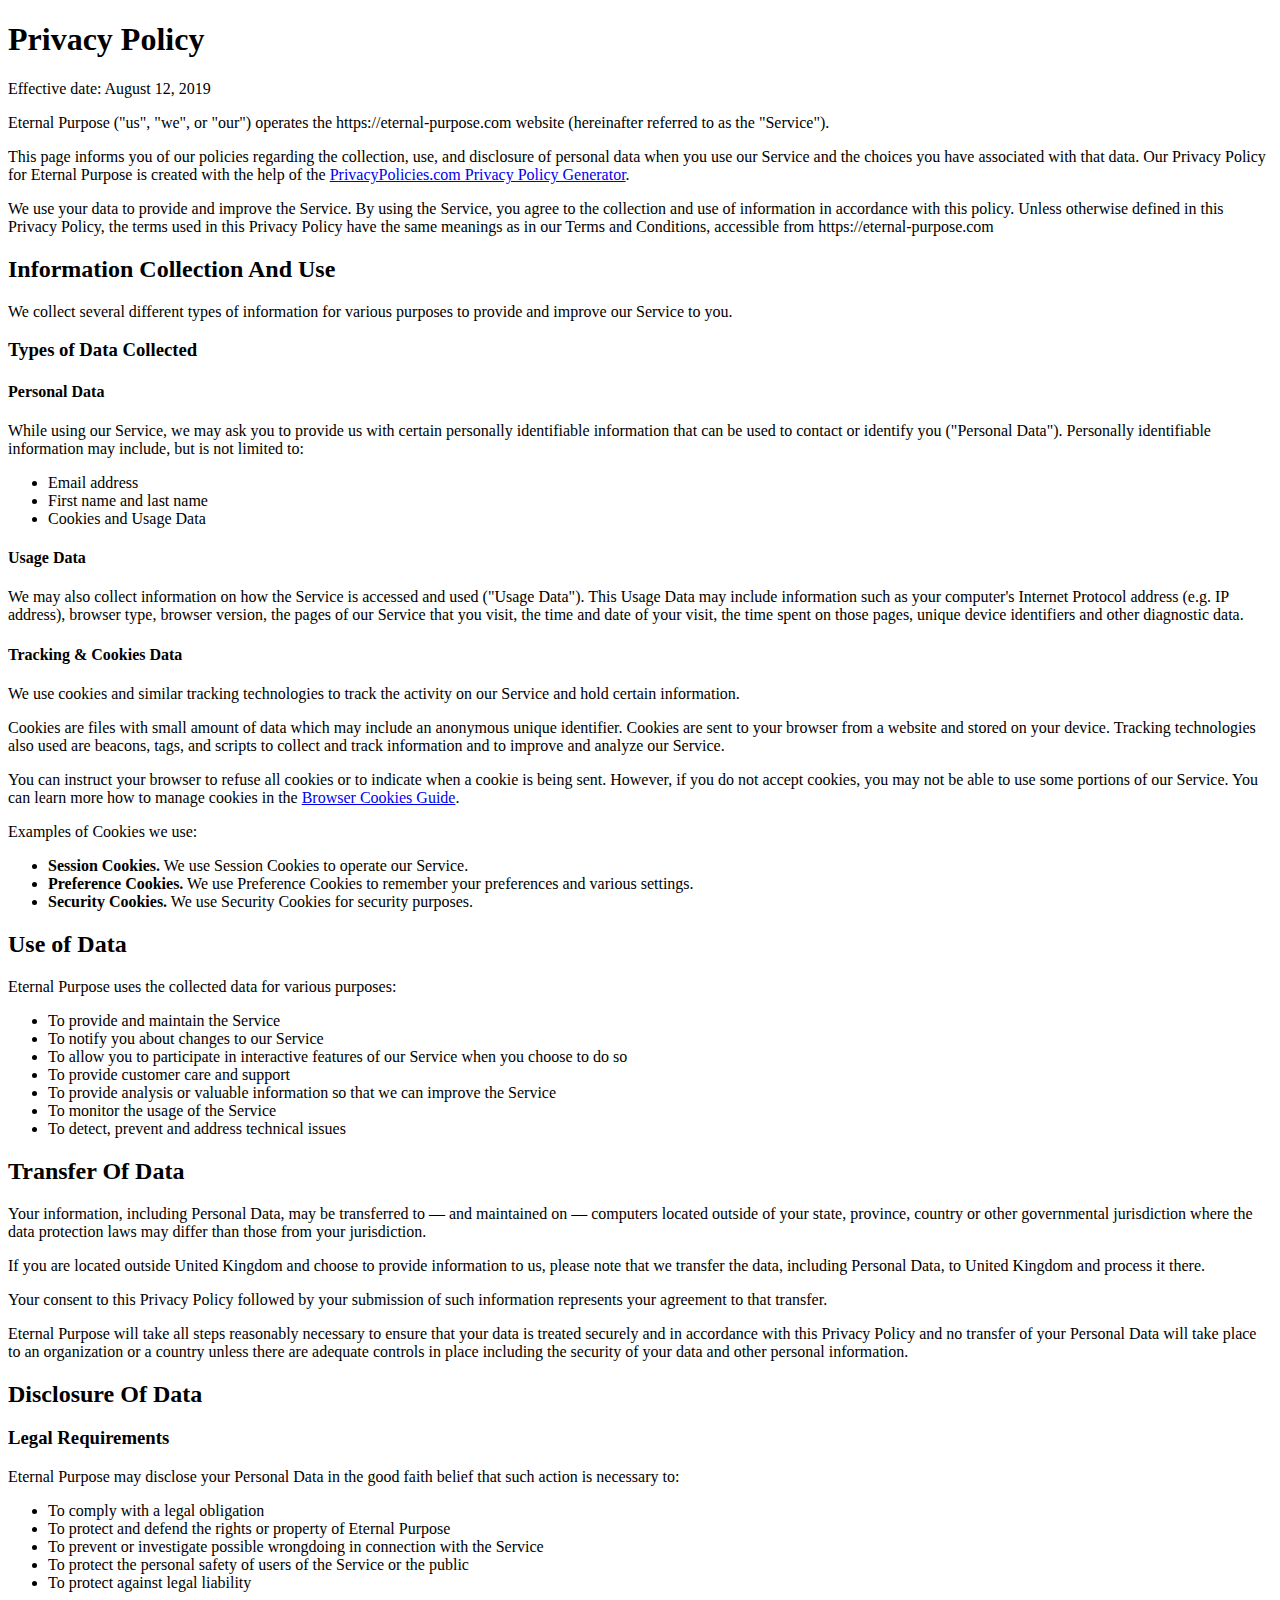
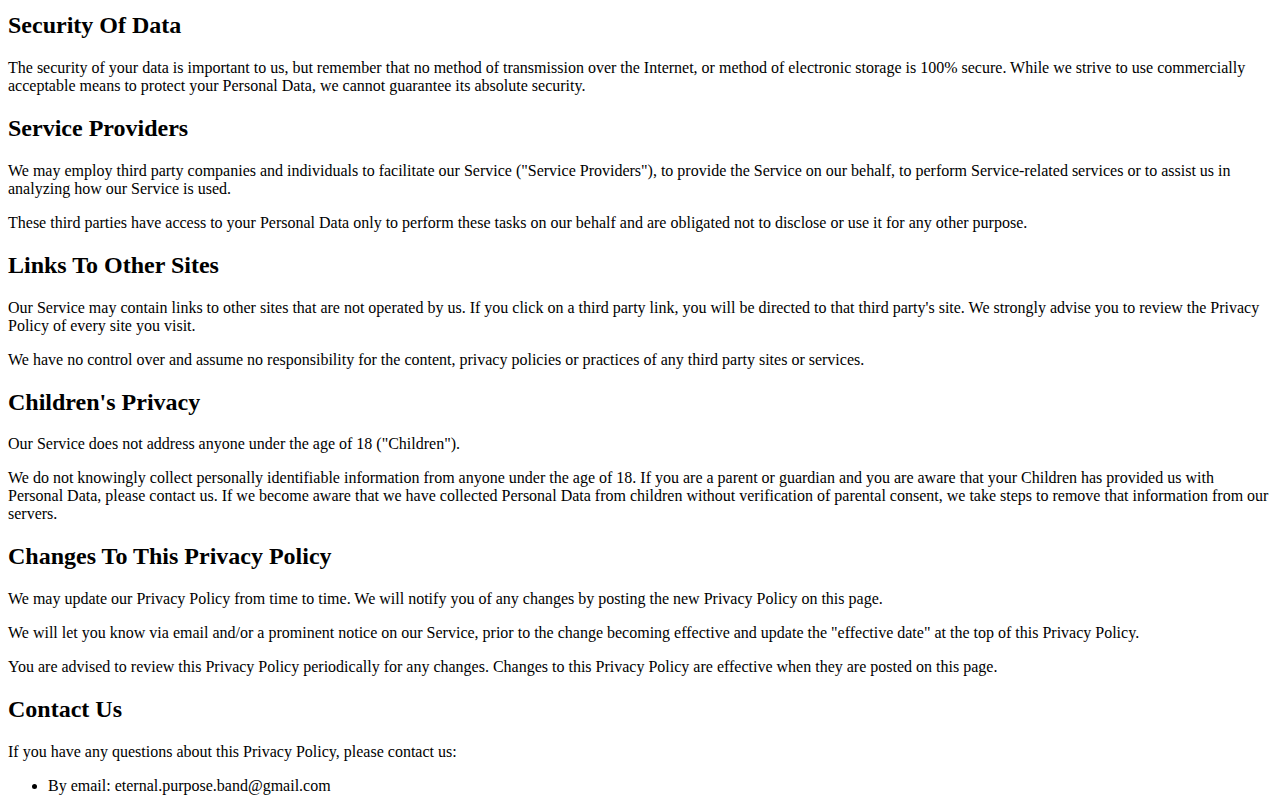
==== privacy.html @ 936c0f3b "More stuff" ====
<!DOCTYPE html>
<html lang="en">

<head>
    <meta charset="UTF-8" />
    <title>Eternal Purpose - Privacy Policy</title>
    <!-- <link rel="stylesheet" href="styles.css" type="text/css" /> -->
</head>

<body>

    <h1>Privacy Policy</h1>


    <p>Effective date: August 12, 2019</p>


    <p>Eternal Purpose ("us", "we", or "our") operates the https://eternal-purpose.com website (hereinafter referred to
        as the "Service").</p>

    <p>This page informs you of our policies regarding the collection, use, and disclosure of personal data when you use
        our Service and the choices you have associated with that data. Our Privacy Policy for Eternal Purpose is
        created with the help of the <a
            href="https://www.privacypolicies.com/free-privacy-policy-generator/">PrivacyPolicies.com Privacy Policy
            Generator</a>.</p>

    <p>We use your data to provide and improve the Service. By using the Service, you agree to the collection and use of
        information in accordance with this policy. Unless otherwise defined in this Privacy Policy, the terms used in
        this Privacy Policy have the same meanings as in our Terms and Conditions, accessible from
        https://eternal-purpose.com</p>


    <h2>Information Collection And Use</h2>

    <p>We collect several different types of information for various purposes to provide and improve our Service to you.
    </p>

    <h3>Types of Data Collected</h3>

    <h4>Personal Data</h4>

    <p>While using our Service, we may ask you to provide us with certain personally identifiable information that can
        be used to contact or identify you ("Personal Data"). Personally identifiable information may include, but is
        not limited to:</p>

    <ul>
        <li>Email address</li>
        <li>First name and last name</li>
        <li>Cookies and Usage Data</li>
    </ul>

    <h4>Usage Data</h4>

    <p>We may also collect information on how the Service is accessed and used ("Usage Data"). This Usage Data may
        include information such as your computer's Internet Protocol address (e.g. IP address), browser type, browser
        version, the pages of our Service that you visit, the time and date of your visit, the time spent on those
        pages, unique device identifiers and other diagnostic data.</p>

    <h4>Tracking & Cookies Data</h4>
    <p>We use cookies and similar tracking technologies to track the activity on our Service and hold certain
        information.</p>
    <p>Cookies are files with small amount of data which may include an anonymous unique identifier. Cookies are sent to
        your browser from a website and stored on your device. Tracking technologies also used are beacons, tags, and
        scripts to collect and track information and to improve and analyze our Service.</p>
    <p>You can instruct your browser to refuse all cookies or to indicate when a cookie is being sent. However, if you
        do not accept cookies, you may not be able to use some portions of our Service. You can learn more how to manage
        cookies in the <a href="https://privacypolicies.com/blog/how-to-delete-cookies/">Browser Cookies Guide</a>.</p>
    <p>Examples of Cookies we use:</p>
    <ul>
        <li><strong>Session Cookies.</strong> We use Session Cookies to operate our Service.</li>
        <li><strong>Preference Cookies.</strong> We use Preference Cookies to remember your preferences and various
            settings.</li>
        <li><strong>Security Cookies.</strong> We use Security Cookies for security purposes.</li>
    </ul>

    <h2>Use of Data</h2>

    <p>Eternal Purpose uses the collected data for various purposes:</p>
    <ul>
        <li>To provide and maintain the Service</li>
        <li>To notify you about changes to our Service</li>
        <li>To allow you to participate in interactive features of our Service when you choose to do so</li>
        <li>To provide customer care and support</li>
        <li>To provide analysis or valuable information so that we can improve the Service</li>
        <li>To monitor the usage of the Service</li>
        <li>To detect, prevent and address technical issues</li>
    </ul>

    <h2>Transfer Of Data</h2>
    <p>Your information, including Personal Data, may be transferred to — and maintained on — computers located outside
        of your state, province, country or other governmental jurisdiction where the data protection laws may differ
        than those from your jurisdiction.</p>
    <p>If you are located outside United Kingdom and choose to provide information to us, please note that we transfer
        the data, including Personal Data, to United Kingdom and process it there.</p>
    <p>Your consent to this Privacy Policy followed by your submission of such information represents your agreement to
        that transfer.</p>
    <p>Eternal Purpose will take all steps reasonably necessary to ensure that your data is treated securely and in
        accordance with this Privacy Policy and no transfer of your Personal Data will take place to an organization or
        a country unless there are adequate controls in place including the security of your data and other personal
        information.</p>

    <h2>Disclosure Of Data</h2>

    <h3>Legal Requirements</h3>
    <p>Eternal Purpose may disclose your Personal Data in the good faith belief that such action is necessary to:</p>
    <ul>
        <li>To comply with a legal obligation</li>
        <li>To protect and defend the rights or property of Eternal Purpose</li>
        <li>To prevent or investigate possible wrongdoing in connection with the Service</li>
        <li>To protect the personal safety of users of the Service or the public</li>
        <li>To protect against legal liability</li>
    </ul>

    <h2>Security Of Data</h2>
    <p>The security of your data is important to us, but remember that no method of transmission over the Internet, or
        method of electronic storage is 100% secure. While we strive to use commercially acceptable means to protect
        your Personal Data, we cannot guarantee its absolute security.</p>

    <h2>Service Providers</h2>
    <p>We may employ third party companies and individuals to facilitate our Service ("Service Providers"), to provide
        the Service on our behalf, to perform Service-related services or to assist us in analyzing how our Service is
        used.</p>
    <p>These third parties have access to your Personal Data only to perform these tasks on our behalf and are obligated
        not to disclose or use it for any other purpose.</p>



    <h2>Links To Other Sites</h2>
    <p>Our Service may contain links to other sites that are not operated by us. If you click on a third party link, you
        will be directed to that third party's site. We strongly advise you to review the Privacy Policy of every site
        you visit.</p>
    <p>We have no control over and assume no responsibility for the content, privacy policies or practices of any third
        party sites or services.</p>


    <h2>Children's Privacy</h2>
    <p>Our Service does not address anyone under the age of 18 ("Children").</p>
    <p>We do not knowingly collect personally identifiable information from anyone under the age of 18. If you are a
        parent or guardian and you are aware that your Children has provided us with Personal Data, please contact us.
        If we become aware that we have collected Personal Data from children without verification of parental consent,
        we take steps to remove that information from our servers.</p>


    <h2>Changes To This Privacy Policy</h2>
    <p>We may update our Privacy Policy from time to time. We will notify you of any changes by posting the new Privacy
        Policy on this page.</p>
    <p>We will let you know via email and/or a prominent notice on our Service, prior to the change becoming effective
        and update the "effective date" at the top of this Privacy Policy.</p>
    <p>You are advised to review this Privacy Policy periodically for any changes. Changes to this Privacy Policy are
        effective when they are posted on this page.</p>


    <h2>Contact Us</h2>
    <p>If you have any questions about this Privacy Policy, please contact us:</p>
    <ul>
        <li>By email: eternal.purpose.band@gmail.com</li>

    </ul>

</body>

</html>
---- styles.css ----
* { /* reset default browser styles */
    margin: 0;
    padding: 0;
    box-sizing: border-box; /* content is auto-sized, width/height incudes margins & padding */
}

/* chrome only */
/* html {
    scroll-behavior: smooth;
} */

body {
    font-family: "Helvetica", "Arial", sans-serif;
    color: #5e6063
}

h1, h2, h3, h4, h5, h6 {
    font-weight: normal;
}

a {
    text-decoration: none;
}

img { /* all images fit their containers, instead of bleeding over */
    max-width: 100%;
    max-height: 100%;
    object-fit: contain;
}

.page { /* the root container of all elements */
    display: flex;
    flex-direction: column; /* stack the child elements vertically */
    align-items: center; /* center child elements horizontally */
    
    width: 900px;
    margin: 0px auto; /* center horizontally in the browser window */
}

.menu-container {
    display: flex;
    justify-content: center;
    
    width: 100%;
    padding: 20px 0;

    border: 1px solid black;
    color: #fff;
    background-color: #5995DA;
}
  
.menu {
    display: flex;
    justify-content: space-between;
    
    width: 100%;
    margin: 0 20px;
}

.links {
    display: flex;
    justify-content: flex-end;
}

.singles {
    margin-left: 20px;
}

.hero {}

.band {
    display: flex;
    flex-direction: column;
    align-items: center;

    width: 100%;
}

.biographies {
    display: flex;
    justify-content: space-between;
}

.band-member {
    display: flex;
    flex-direction: column;
    align-items: center;
    margin: 0px 20px;
}

.bio-pic {
    width: 200px;
}

.bio-text {
}

.footer-container {
    display: flex;
    justify-content: center;
    
    width: 100%;
    padding: 20px 0;
}

.footer {
    display: flex;
    justify-content: flex-end;

    width: 100%;
}

.copyright {
    margin-left: 20px;
    font-style: italic;
}

/* .columnsWrapper {
    display: flex;
    flex-direction: row;
    flex-wrap: wrap;
    width: 100%;
}

.column, .sectionHeader {
    display: flex;
    flex-direction: column;
    flex-grow: 1;
    align-items: center;
}

.memberBios .columnsWrapper .column {
    flex-basis: 250px;
    min-width: 210px;
}

.column {
    padding: 0 30px;
}

.bandMemberBioPic {
    max-width: 150px;
}

.hero {
  display: flex;
  align-items: center;
  justify-content: center;
  width: 100%;
}

.video {

}

.blue-column {
    background-color: blue;
}
  
.green-column {
    background-color: green;
} */
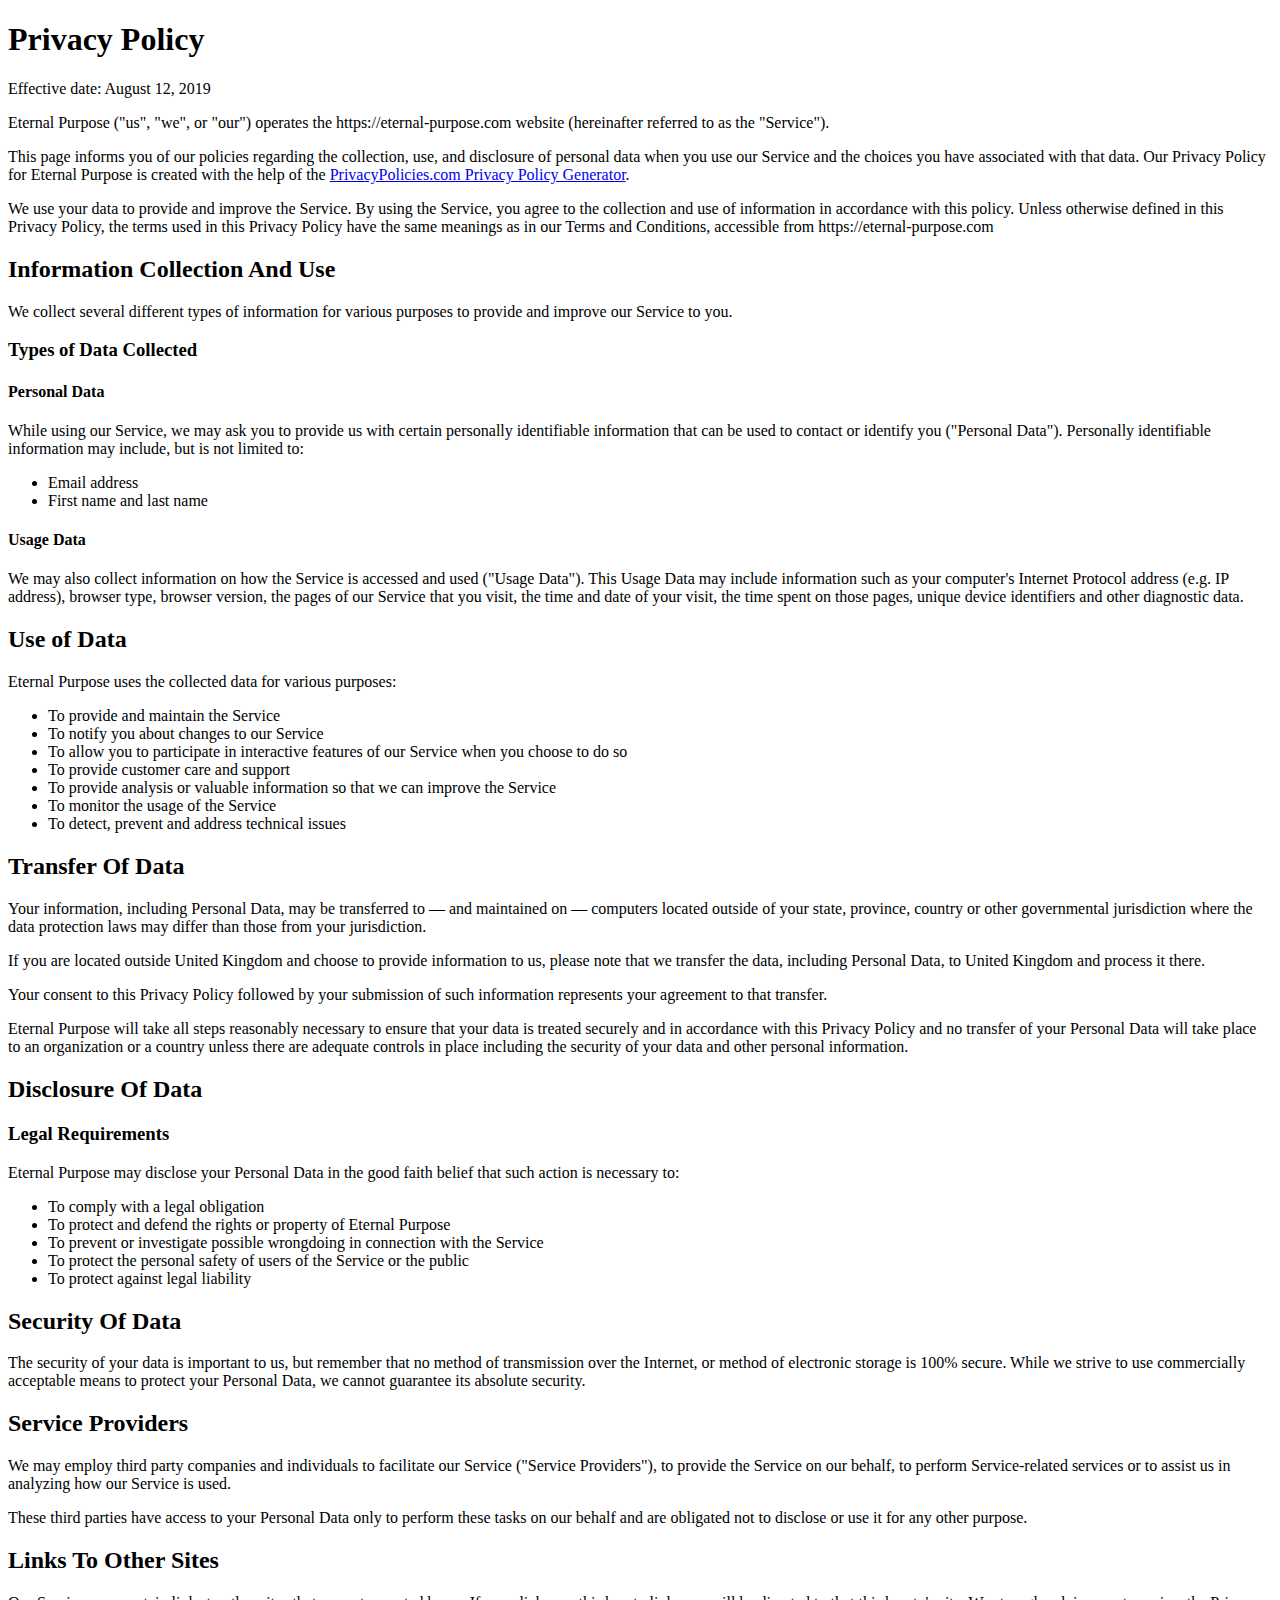
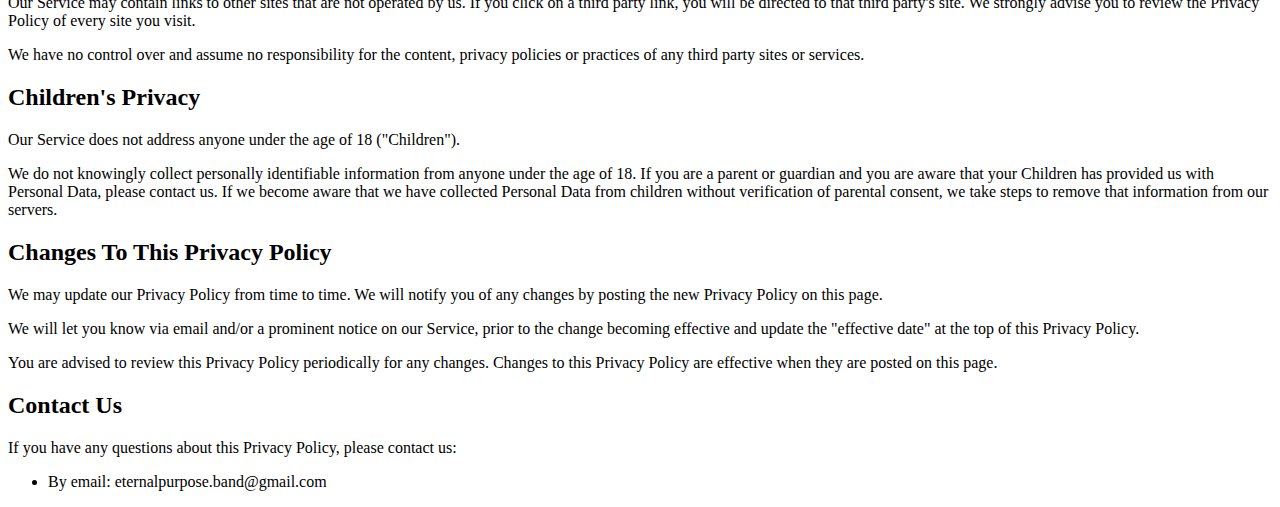
==== commit c7688411: "Privacy pol" ====
--- a/privacy.html
+++ b/privacy.html
@@ -46,7 +46,6 @@
     <ul>
         <li>Email address</li>
         <li>First name and last name</li>
-        <li>Cookies and Usage Data</li>
     </ul>
 
     <h4>Usage Data</h4>
@@ -55,23 +54,6 @@
         include information such as your computer's Internet Protocol address (e.g. IP address), browser type, browser
         version, the pages of our Service that you visit, the time and date of your visit, the time spent on those
         pages, unique device identifiers and other diagnostic data.</p>
-
-    <h4>Tracking & Cookies Data</h4>
-    <p>We use cookies and similar tracking technologies to track the activity on our Service and hold certain
-        information.</p>
-    <p>Cookies are files with small amount of data which may include an anonymous unique identifier. Cookies are sent to
-        your browser from a website and stored on your device. Tracking technologies also used are beacons, tags, and
-        scripts to collect and track information and to improve and analyze our Service.</p>
-    <p>You can instruct your browser to refuse all cookies or to indicate when a cookie is being sent. However, if you
-        do not accept cookies, you may not be able to use some portions of our Service. You can learn more how to manage
-        cookies in the <a href="https://privacypolicies.com/blog/how-to-delete-cookies/">Browser Cookies Guide</a>.</p>
-    <p>Examples of Cookies we use:</p>
-    <ul>
-        <li><strong>Session Cookies.</strong> We use Session Cookies to operate our Service.</li>
-        <li><strong>Preference Cookies.</strong> We use Preference Cookies to remember your preferences and various
-            settings.</li>
-        <li><strong>Security Cookies.</strong> We use Security Cookies for security purposes.</li>
-    </ul>
 
     <h2>Use of Data</h2>
 
@@ -153,7 +135,7 @@
     <h2>Contact Us</h2>
     <p>If you have any questions about this Privacy Policy, please contact us:</p>
     <ul>
-        <li>By email: eternal.purpose.band@gmail.com</li>
+        <li>By email: eternalpurpose.band@gmail.com</li>
 
     </ul>
 
--- a/styles.css
+++ b/styles.css
@@ -5,26 +5,29 @@
 }
 
 /* chrome only */
-/* html {
+html {
     scroll-behavior: smooth;
-} */
+}
 
 body {
-    font-family: "Helvetica", "Arial", sans-serif;
-    color: #5e6063
+    font-family: "Open Sans", "Helvetica", "Arial", sans-serif;
+    color: #5e6063;
+    line-height: 2em;
 }
 
 h1, h2, h3, h4, h5, h6 {
+    font-family: 'Montserrat', "Helvetica", "Arial", sans-serif;
     font-weight: normal;
 }
 
-a {
+a, a:link, a:visited, a:hover, a:active {
+    color: inherit;
     text-decoration: none;
 }
 
 img { /* all images fit their containers, instead of bleeding over */
-    max-width: 100%;
-    max-height: 100%;
+    width: 100%;
+    height: 100%;
     object-fit: contain;
 }
 
@@ -39,124 +42,227 @@
 
 .menu-container {
     display: flex;
+    justify-content: space-between;
+    align-items: center;
+    
+    width: 100%;
+    padding: 20px 20px;
+}
+
+.logo {
+    display: flex;
+    max-width: 200px;
+    height: auto;
+}
+
+.links {
+    display: flex;
+    justify-content: flex-end;
+}
+
+.link-item {
+    margin-left: 20px;
+}
+
+.hero-container {
+    display: flex;
+    flex-direction: column;
+    justify-content: flex-end;
+    align-items: center;
+
+    width: 100%;
+    height: 500px;
+
+    padding-bottom: 18px;
+
+    border-radius: 6px;
+    overflow: hidden;
+
+    background-image: url("images/Taxi-Driver-Hero.jpg");
+    background-size: cover;
+    background-position: center;
+    background-repeat: no-repeat;
+
+    color: white;
+}
+
+.hero-stack {
+    display: flex;
+    flex-direction: column;
+    align-items: center;
+    width: 100%;
+}
+
+.hero-text {
+    display: flex;
+    justify-content: center;
+    
+    width: 50%;
+    margin-bottom: 20px;
+}
+
+.hero-links {
+    display: flex;
+    justify-content: space-between;
+    align-items: center;
+    
+    width: 50%;
+    padding: 0 40px;
+    margin-bottom: 20px;
+}
+
+.section-title {
+    display: flex;
+    justify-content: center;
+
+    margin-top: 40px;
+    margin-bottom: 30px;
+}
+
+.band-container {
+    display: flex;
+    flex-direction: column;
+    align-items: center;
+
+    width: 100%;
+}
+
+.biographies {
+    display: flex;
+    flex-direction: column;
+    align-items: center;
+}
+
+.band-member {
+    display: flex;
+    justify-content: space-between;
+    align-items: center;
+
+    width: 100%;
+    margin-bottom: 20px;
+}
+
+.bio-pic {
+    display: flex;
+
+    min-width: 200px;
+    width: 200px;
+    max-width: 200px;
+    height: auto;
+    
+    border-radius: 6px;
+    overflow: hidden;
+}
+
+.bio-content {
+    display: flex;
+    flex-direction: column;
+    align-items: flex-start;
+
+    padding: 20px;
+}
+
+.bio-title {
+    padding-bottom: 20px;
+}
+
+/* .bio-text {
+    display: flex;
+    padding: 20px;
+} */
+
+.singles-container {
+    display: flex;
+    flex-direction: column;
+    align-items: center;
+
+    width: 100%;
+}
+
+.videos {
+    display: flex;
+    flex-direction: column;
+    align-items: center;
+
+    width: 100%;
+}
+
+.video-row {
+    display: flex;
+    justify-content: space-between;
+    
+
+    width: 100%;
+    margin: 20px;
+}
+
+.video-container {
+    display: flex;
+    justify-content: center;
+
+    flex: 1;
+    height: auto;
+}
+
+.video {
+    flex: 1;
+    position: relative;
+    overflow: hidden;
+    
+    padding-bottom:56.25%;
+
+    height: 0;
+}
+
+.video iframe {
+    position: absolute;
+    
+    top: 0;
+    left: 0;
+    width: 100%;
+    height: 100%;
+}
+
+.video-info {
+    display: flex;
+    flex-direction: column;
+    align-items: center;
+    justify-content: space-between;
+    flex: 1;
+}
+
+.video-text {
+    width: 100%;
+
+    padding-top: 10px;
+    padding-left: 20px;
+    padding-right: 20px;
+}
+
+.links-container {
+    display: flex;
+    justify-content: space-evenly;
+    align-items: center;
+
+    width: 100%;
+}
+
+.footer-container {
+    display: flex;
     justify-content: center;
     
     width: 100%;
     padding: 20px 0;
-
-    border: 1px solid black;
-    color: #fff;
-    background-color: #5995DA;
-}
-  
-.menu {
-    display: flex;
-    justify-content: space-between;
-    
-    width: 100%;
-    margin: 0 20px;
-}
-
-.links {
-    display: flex;
-    justify-content: flex-end;
-}
-
-.singles {
-    margin-left: 20px;
-}
-
-.hero {}
-
-.band {
-    display: flex;
-    flex-direction: column;
-    align-items: center;
-
-    width: 100%;
-}
-
-.biographies {
-    display: flex;
-    justify-content: space-between;
-}
-
-.band-member {
-    display: flex;
-    flex-direction: column;
-    align-items: center;
-    margin: 0px 20px;
-}
-
-.bio-pic {
-    width: 200px;
-}
-
-.bio-text {
-}
-
-.footer-container {
-    display: flex;
-    justify-content: center;
-    
-    width: 100%;
-    padding: 20px 0;
 }
 
 .footer {
     display: flex;
-    justify-content: flex-end;
-
-    width: 100%;
-}
-
-.copyright {
+    justify-content: space-between;
+
+    width: 100%;
+}
+
+.footer .copyright {
     margin-left: 20px;
     font-style: italic;
 }
-
-/* .columnsWrapper {
-    display: flex;
-    flex-direction: row;
-    flex-wrap: wrap;
-    width: 100%;
-}
-
-.column, .sectionHeader {
-    display: flex;
-    flex-direction: column;
-    flex-grow: 1;
-    align-items: center;
-}
-
-.memberBios .columnsWrapper .column {
-    flex-basis: 250px;
-    min-width: 210px;
-}
-
-.column {
-    padding: 0 30px;
-}
-
-.bandMemberBioPic {
-    max-width: 150px;
-}
-
-.hero {
-  display: flex;
-  align-items: center;
-  justify-content: center;
-  width: 100%;
-}
-
-.video {
-
-}
-
-.blue-column {
-    background-color: blue;
-}
-  
-.green-column {
-    background-color: green;
-} */
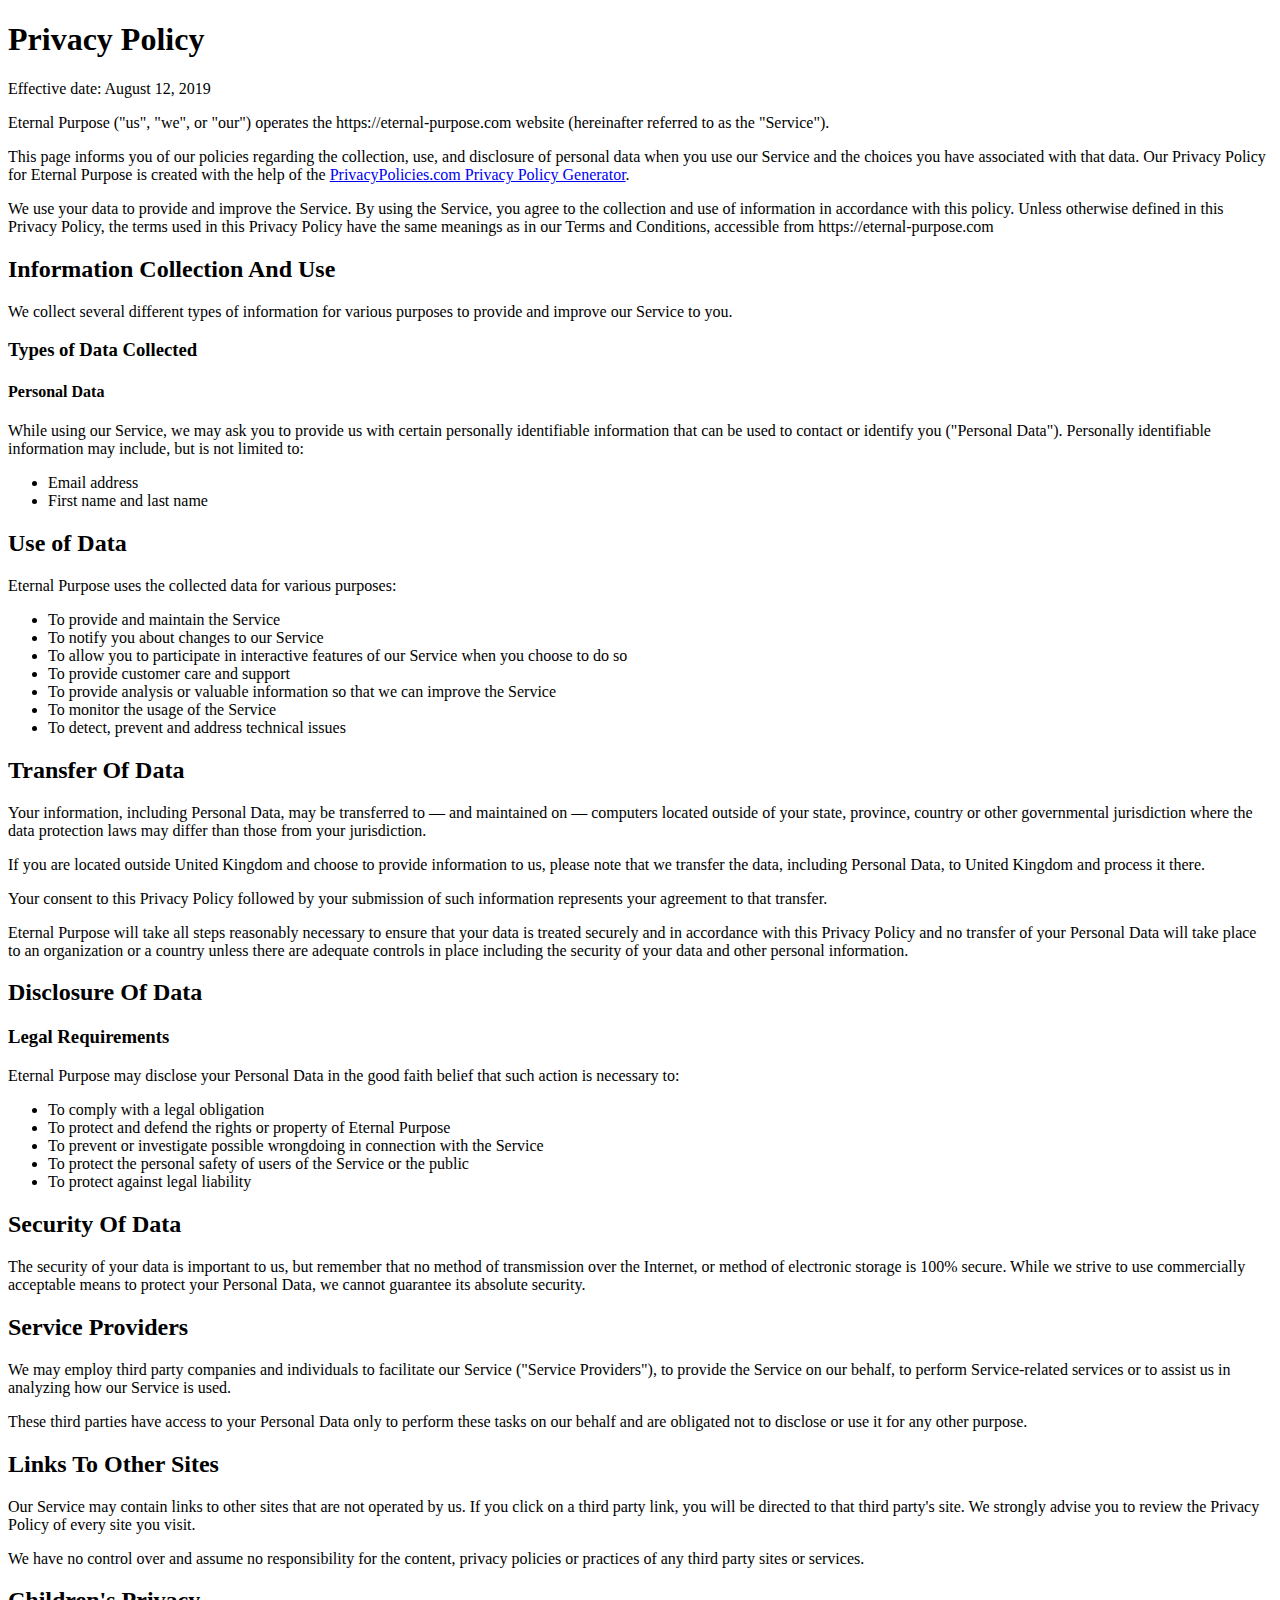
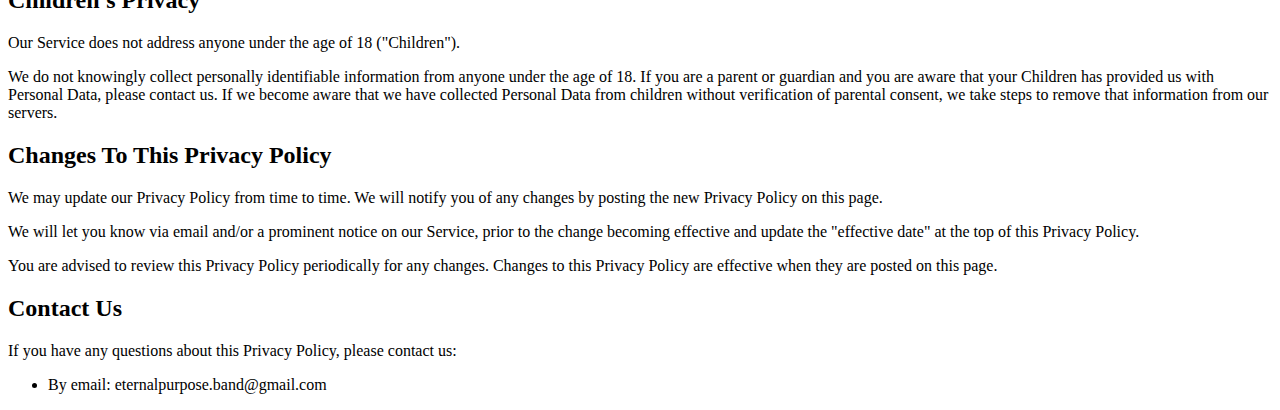
==== commit 724fe5b5: "Privacy policy" ====
--- a/privacy.html
+++ b/privacy.html
@@ -47,13 +47,6 @@
         <li>Email address</li>
         <li>First name and last name</li>
     </ul>
-
-    <h4>Usage Data</h4>
-
-    <p>We may also collect information on how the Service is accessed and used ("Usage Data"). This Usage Data may
-        include information such as your computer's Internet Protocol address (e.g. IP address), browser type, browser
-        version, the pages of our Service that you visit, the time and date of your visit, the time spent on those
-        pages, unique device identifiers and other diagnostic data.</p>
 
     <h2>Use of Data</h2>
 
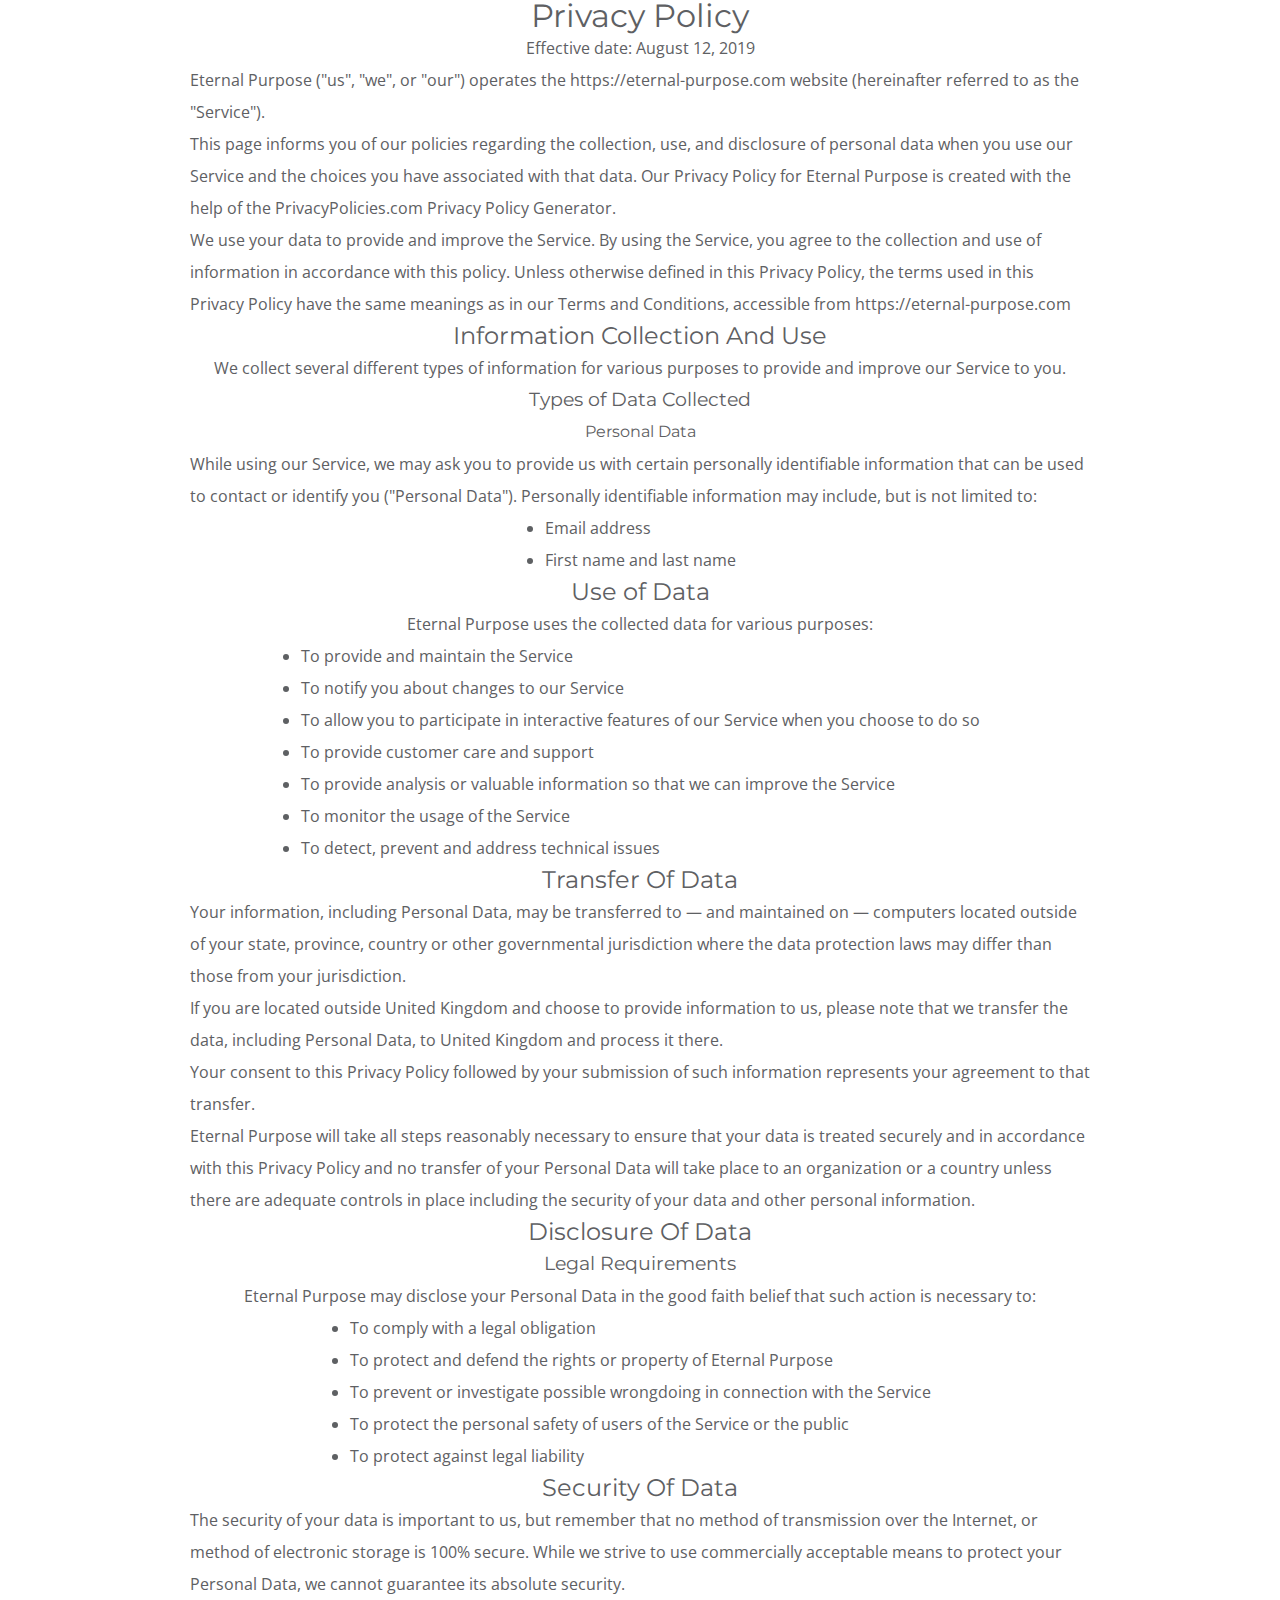
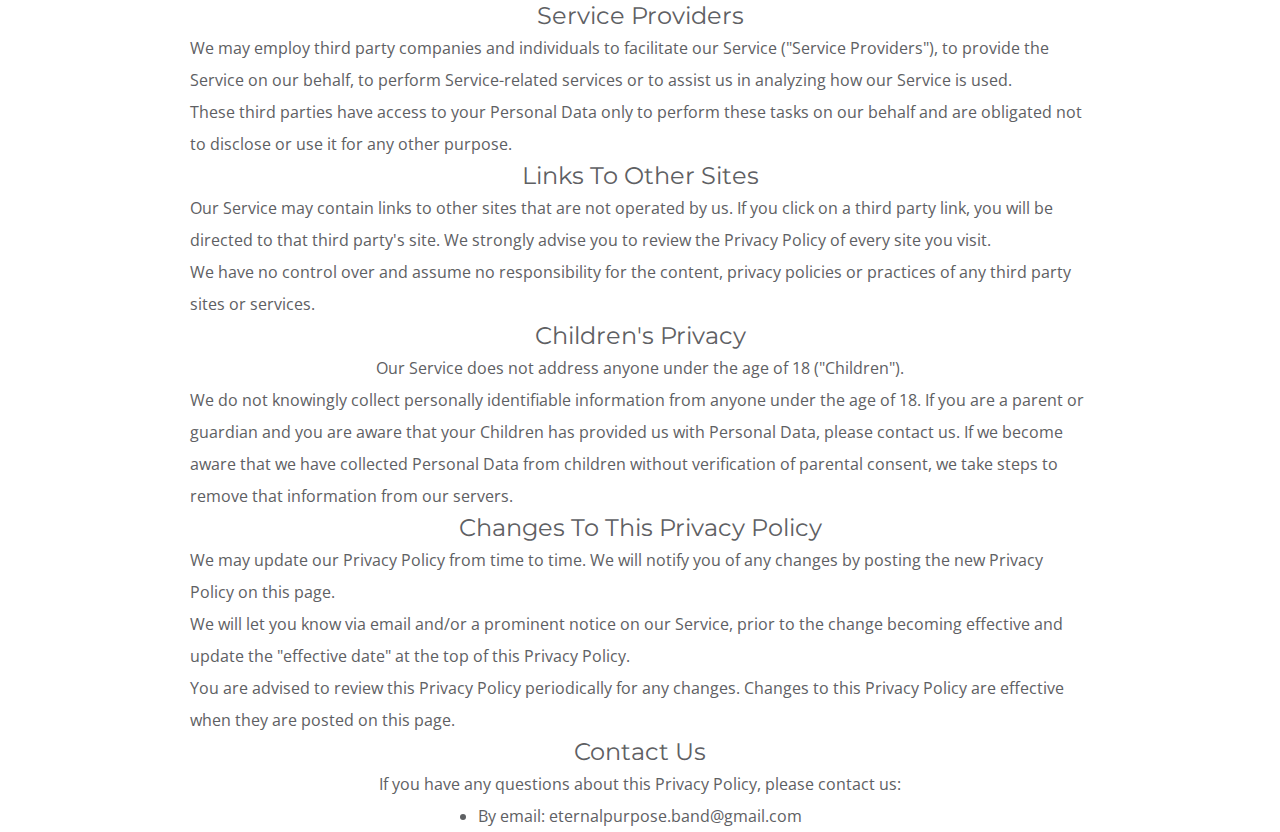
==== commit 094fd430: "Privacy policy" ====
--- a/privacy.html
+++ b/privacy.html
@@ -4,11 +4,13 @@
 <head>
     <meta charset="UTF-8" />
     <title>Eternal Purpose - Privacy Policy</title>
-    <!-- <link rel="stylesheet" href="styles.css" type="text/css" /> -->
+    <link rel="stylesheet" href="styles.css" type="text/css" />
+    <link href="https://fonts.googleapis.com/css?family=Montserrat|Nanum+Gothic|Open+Sans|Roboto&display=swap"
+    rel="stylesheet">
 </head>
 
 <body>
-
+    <div class="page">
     <h1>Privacy Policy</h1>
 
 
@@ -131,7 +133,7 @@
         <li>By email: eternalpurpose.band@gmail.com</li>
 
     </ul>
-
+</div>
 </body>
 
 </html>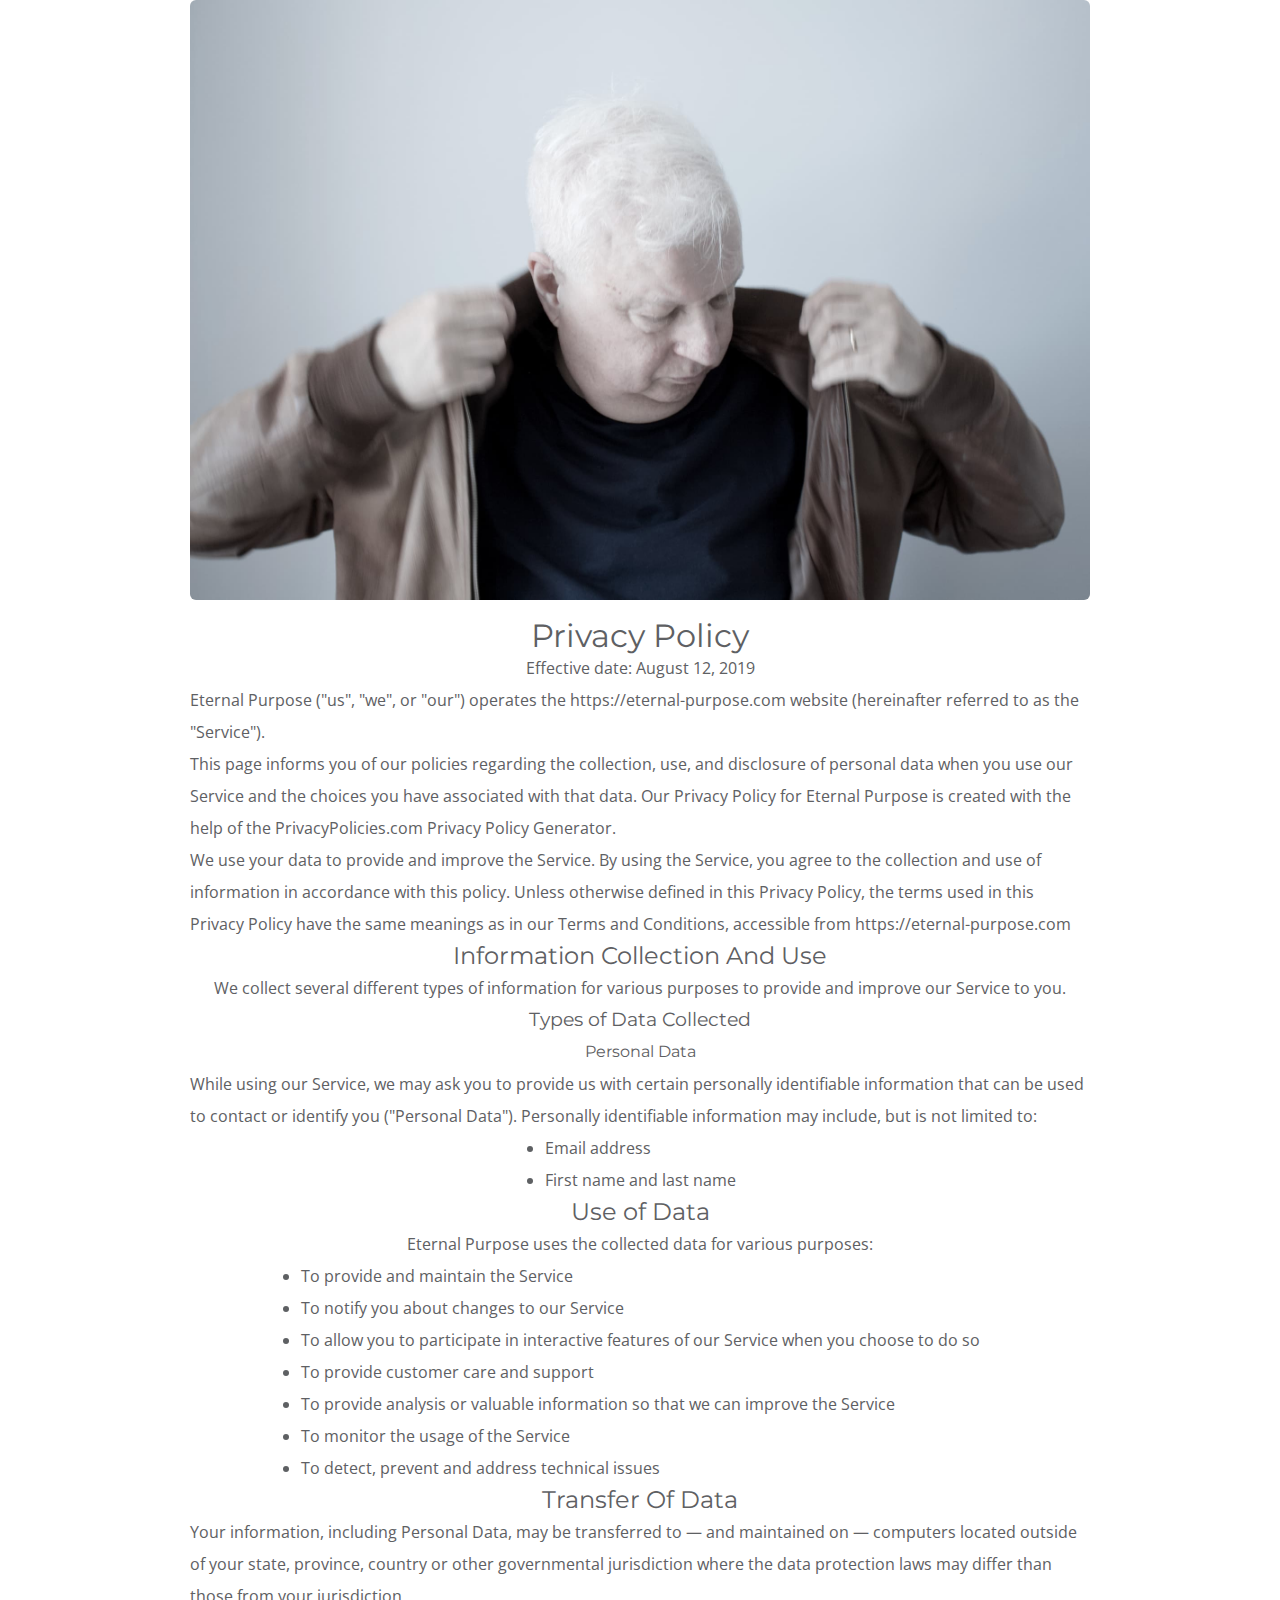
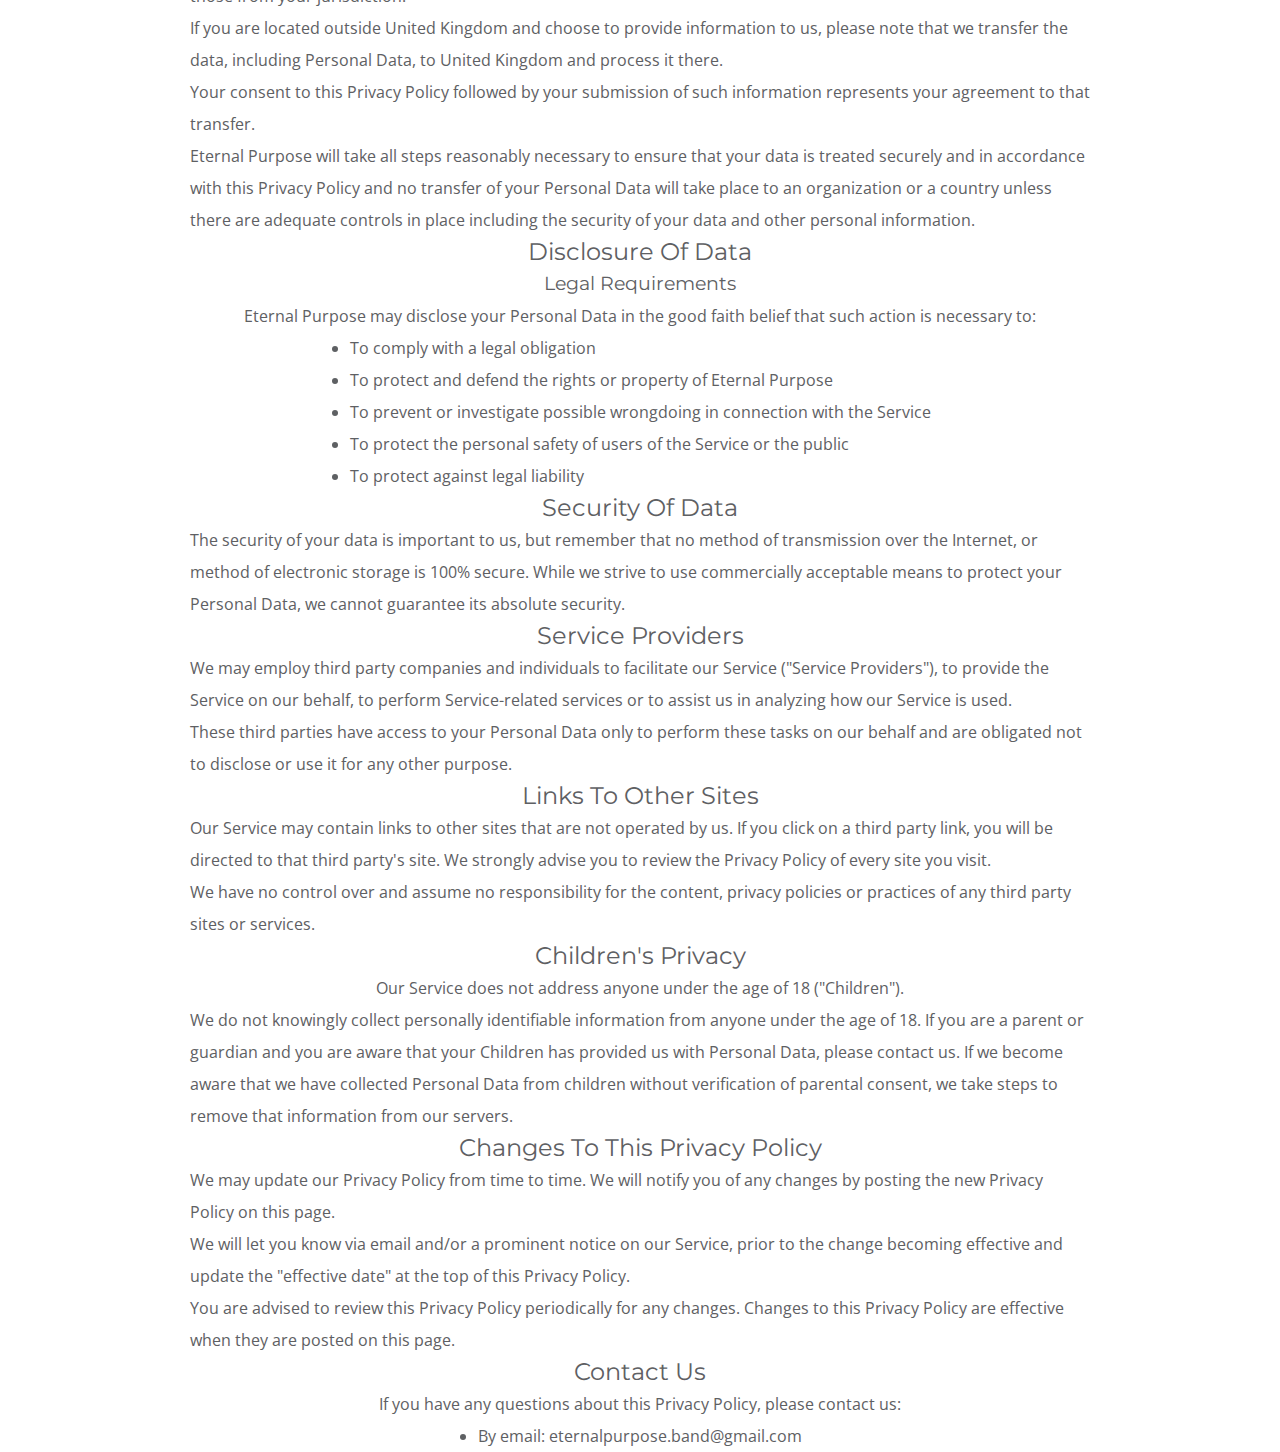
==== commit 799bd4ef: "Pimp privacy policy" ====
--- a/privacy.html
+++ b/privacy.html
@@ -11,6 +11,11 @@
 
 <body>
     <div class="page">
+
+    <div class="privacy-hero">
+        <img src="images/David-Jacket.jpg">
+    </div>
+
     <h1>Privacy Policy</h1>
 
 
--- a/styles.css
+++ b/styles.css
@@ -266,3 +266,10 @@
     margin-left: 20px;
     font-style: italic;
 }
+
+.privacy-hero {
+    display: flex;
+    border-radius: 6px;
+    overflow: hidden;
+    margin-bottom: 20px;
+}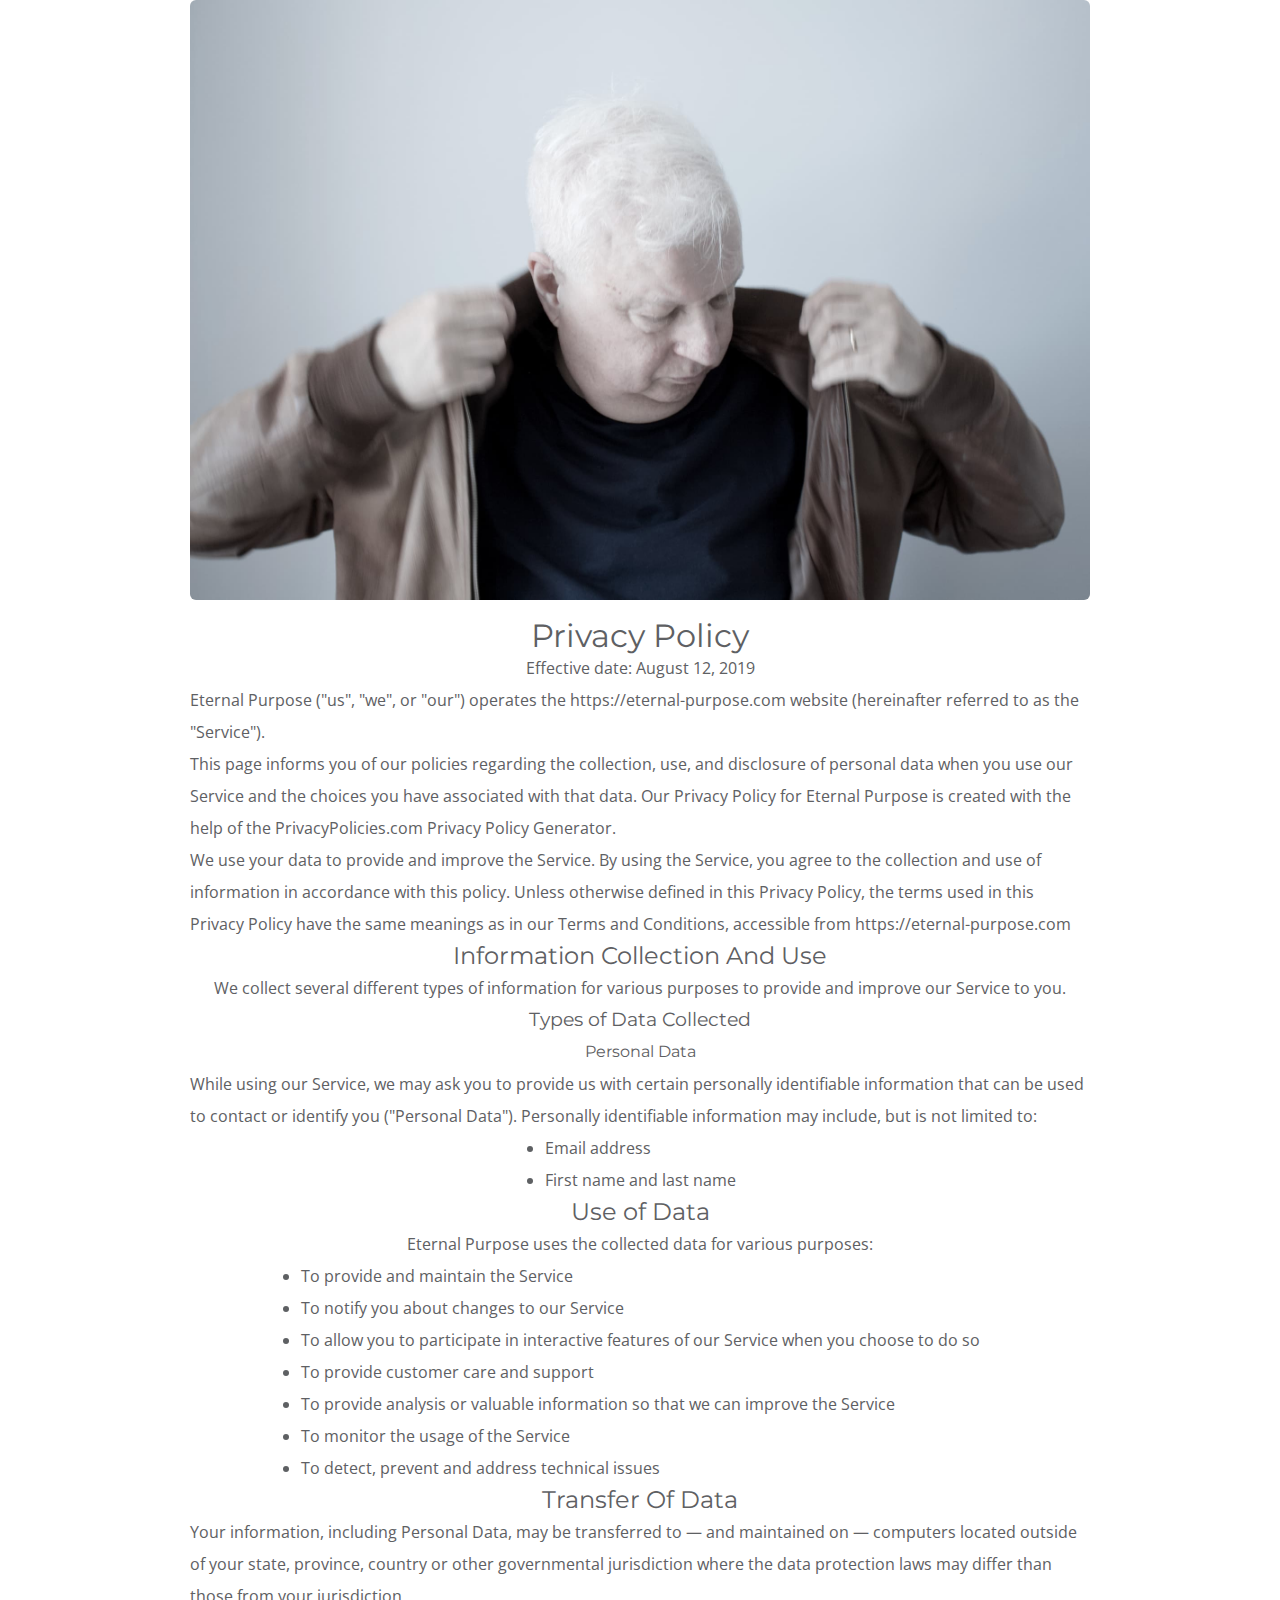
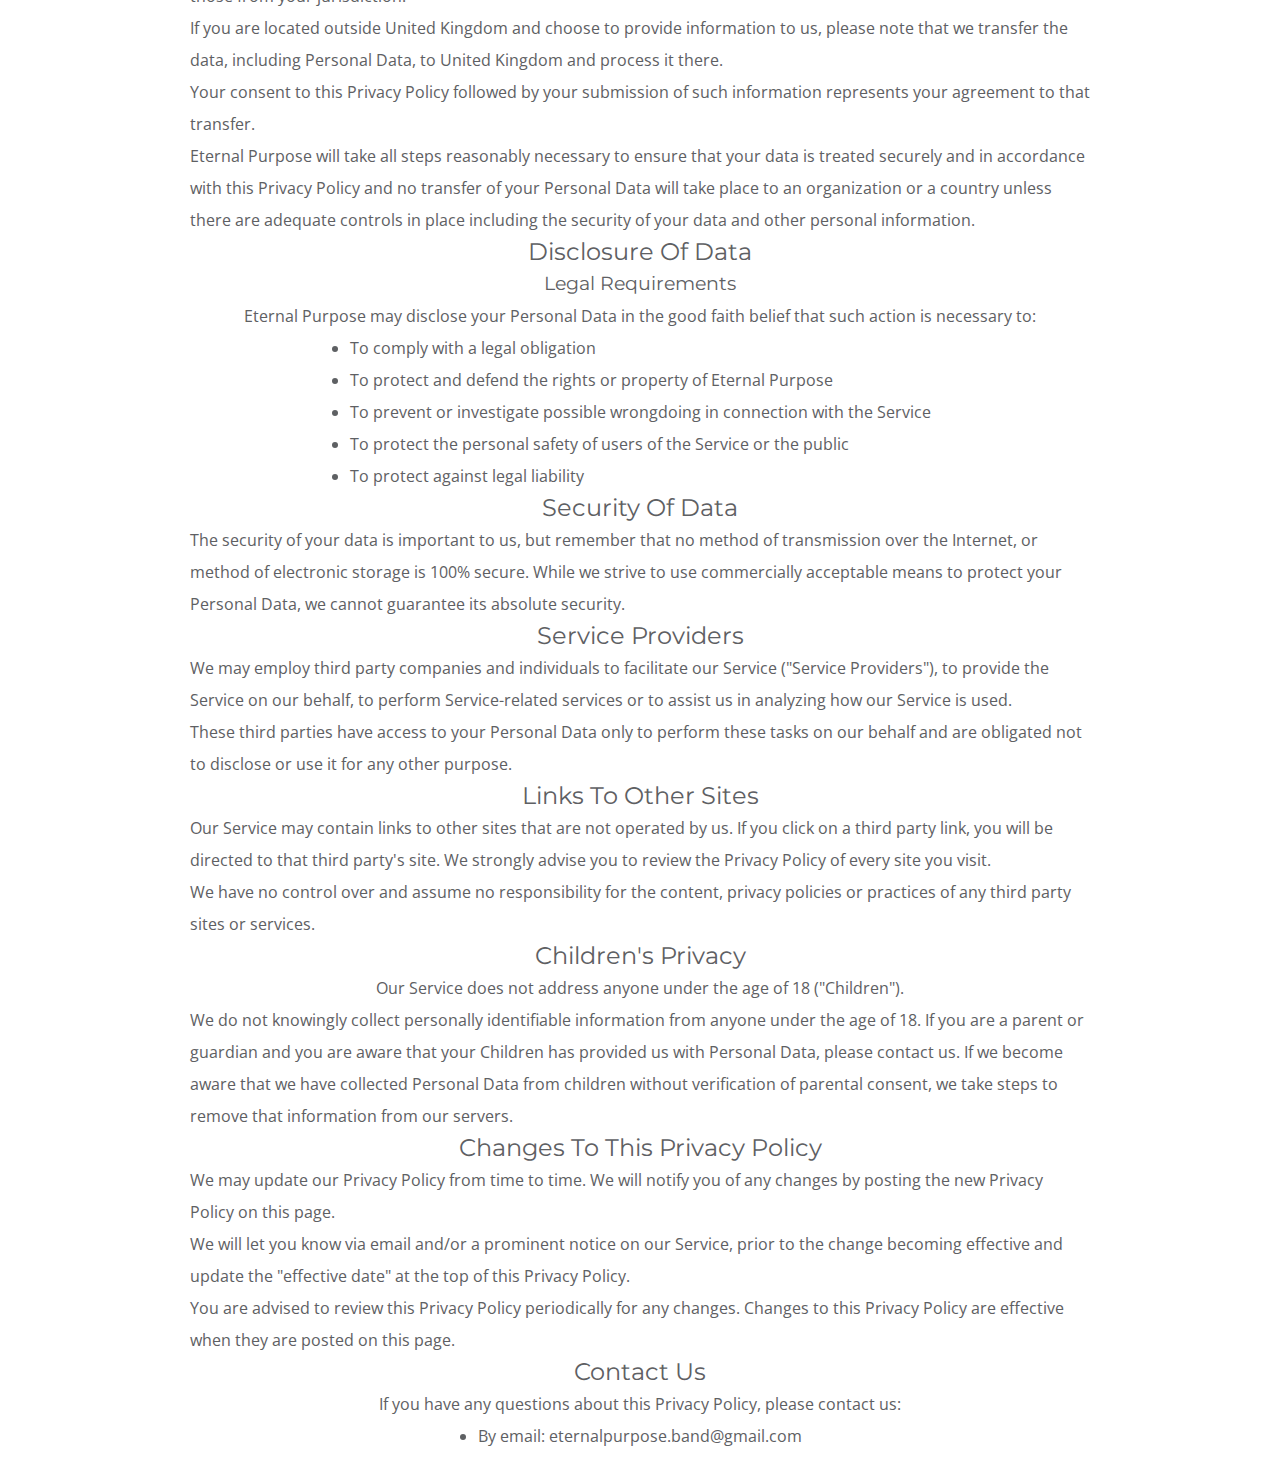
==== commit d56375c8: "Run prettier, add fit-image class to hero" ====
--- a/privacy.html
+++ b/privacy.html
@@ -1,144 +1,205 @@
 <!DOCTYPE html>
 <html lang="en">
-
-<head>
+  <head>
     <meta charset="UTF-8" />
     <title>Eternal Purpose - Privacy Policy</title>
     <link rel="stylesheet" href="styles.css" type="text/css" />
-    <link href="https://fonts.googleapis.com/css?family=Montserrat|Nanum+Gothic|Open+Sans|Roboto&display=swap"
-    rel="stylesheet">
-</head>
-
-<body>
+    <link
+      href="https://fonts.googleapis.com/css?family=Montserrat|Nanum+Gothic|Open+Sans|Roboto&display=swap"
+      rel="stylesheet"
+    />
+  </head>
+
+  <body>
     <div class="page">
-
-    <div class="privacy-hero">
-        <img src="images/David-Jacket.jpg">
-    </div>
-
-    <h1>Privacy Policy</h1>
-
-
-    <p>Effective date: August 12, 2019</p>
-
-
-    <p>Eternal Purpose ("us", "we", or "our") operates the https://eternal-purpose.com website (hereinafter referred to
-        as the "Service").</p>
-
-    <p>This page informs you of our policies regarding the collection, use, and disclosure of personal data when you use
-        our Service and the choices you have associated with that data. Our Privacy Policy for Eternal Purpose is
-        created with the help of the <a
-            href="https://www.privacypolicies.com/free-privacy-policy-generator/">PrivacyPolicies.com Privacy Policy
-            Generator</a>.</p>
-
-    <p>We use your data to provide and improve the Service. By using the Service, you agree to the collection and use of
-        information in accordance with this policy. Unless otherwise defined in this Privacy Policy, the terms used in
-        this Privacy Policy have the same meanings as in our Terms and Conditions, accessible from
-        https://eternal-purpose.com</p>
-
-
-    <h2>Information Collection And Use</h2>
-
-    <p>We collect several different types of information for various purposes to provide and improve our Service to you.
-    </p>
-
-    <h3>Types of Data Collected</h3>
-
-    <h4>Personal Data</h4>
-
-    <p>While using our Service, we may ask you to provide us with certain personally identifiable information that can
-        be used to contact or identify you ("Personal Data"). Personally identifiable information may include, but is
-        not limited to:</p>
-
-    <ul>
+      <div class="privacy-hero">
+        <img class="fit-image" src="images/David-Jacket.jpg" />
+      </div>
+
+      <h1>Privacy Policy</h1>
+
+      <p>Effective date: August 12, 2019</p>
+
+      <p>
+        Eternal Purpose ("us", "we", or "our") operates the
+        https://eternal-purpose.com website (hereinafter referred to as the
+        "Service").
+      </p>
+
+      <p>
+        This page informs you of our policies regarding the collection, use, and
+        disclosure of personal data when you use our Service and the choices you
+        have associated with that data. Our Privacy Policy for Eternal Purpose
+        is created with the help of the
+        <a href="https://www.privacypolicies.com/free-privacy-policy-generator/"
+          >PrivacyPolicies.com Privacy Policy Generator</a
+        >.
+      </p>
+
+      <p>
+        We use your data to provide and improve the Service. By using the
+        Service, you agree to the collection and use of information in
+        accordance with this policy. Unless otherwise defined in this Privacy
+        Policy, the terms used in this Privacy Policy have the same meanings as
+        in our Terms and Conditions, accessible from https://eternal-purpose.com
+      </p>
+
+      <h2>Information Collection And Use</h2>
+
+      <p>
+        We collect several different types of information for various purposes
+        to provide and improve our Service to you.
+      </p>
+
+      <h3>Types of Data Collected</h3>
+
+      <h4>Personal Data</h4>
+
+      <p>
+        While using our Service, we may ask you to provide us with certain
+        personally identifiable information that can be used to contact or
+        identify you ("Personal Data"). Personally identifiable information may
+        include, but is not limited to:
+      </p>
+
+      <ul>
         <li>Email address</li>
         <li>First name and last name</li>
-    </ul>
-
-    <h2>Use of Data</h2>
-
-    <p>Eternal Purpose uses the collected data for various purposes:</p>
-    <ul>
+      </ul>
+
+      <h2>Use of Data</h2>
+
+      <p>Eternal Purpose uses the collected data for various purposes:</p>
+      <ul>
         <li>To provide and maintain the Service</li>
         <li>To notify you about changes to our Service</li>
-        <li>To allow you to participate in interactive features of our Service when you choose to do so</li>
+        <li>
+          To allow you to participate in interactive features of our Service
+          when you choose to do so
+        </li>
         <li>To provide customer care and support</li>
-        <li>To provide analysis or valuable information so that we can improve the Service</li>
+        <li>
+          To provide analysis or valuable information so that we can improve the
+          Service
+        </li>
         <li>To monitor the usage of the Service</li>
         <li>To detect, prevent and address technical issues</li>
-    </ul>
-
-    <h2>Transfer Of Data</h2>
-    <p>Your information, including Personal Data, may be transferred to — and maintained on — computers located outside
-        of your state, province, country or other governmental jurisdiction where the data protection laws may differ
-        than those from your jurisdiction.</p>
-    <p>If you are located outside United Kingdom and choose to provide information to us, please note that we transfer
-        the data, including Personal Data, to United Kingdom and process it there.</p>
-    <p>Your consent to this Privacy Policy followed by your submission of such information represents your agreement to
-        that transfer.</p>
-    <p>Eternal Purpose will take all steps reasonably necessary to ensure that your data is treated securely and in
-        accordance with this Privacy Policy and no transfer of your Personal Data will take place to an organization or
-        a country unless there are adequate controls in place including the security of your data and other personal
-        information.</p>
-
-    <h2>Disclosure Of Data</h2>
-
-    <h3>Legal Requirements</h3>
-    <p>Eternal Purpose may disclose your Personal Data in the good faith belief that such action is necessary to:</p>
-    <ul>
+      </ul>
+
+      <h2>Transfer Of Data</h2>
+      <p>
+        Your information, including Personal Data, may be transferred to — and
+        maintained on — computers located outside of your state, province,
+        country or other governmental jurisdiction where the data protection
+        laws may differ than those from your jurisdiction.
+      </p>
+      <p>
+        If you are located outside United Kingdom and choose to provide
+        information to us, please note that we transfer the data, including
+        Personal Data, to United Kingdom and process it there.
+      </p>
+      <p>
+        Your consent to this Privacy Policy followed by your submission of such
+        information represents your agreement to that transfer.
+      </p>
+      <p>
+        Eternal Purpose will take all steps reasonably necessary to ensure that
+        your data is treated securely and in accordance with this Privacy Policy
+        and no transfer of your Personal Data will take place to an organization
+        or a country unless there are adequate controls in place including the
+        security of your data and other personal information.
+      </p>
+
+      <h2>Disclosure Of Data</h2>
+
+      <h3>Legal Requirements</h3>
+      <p>
+        Eternal Purpose may disclose your Personal Data in the good faith belief
+        that such action is necessary to:
+      </p>
+      <ul>
         <li>To comply with a legal obligation</li>
         <li>To protect and defend the rights or property of Eternal Purpose</li>
-        <li>To prevent or investigate possible wrongdoing in connection with the Service</li>
-        <li>To protect the personal safety of users of the Service or the public</li>
+        <li>
+          To prevent or investigate possible wrongdoing in connection with the
+          Service
+        </li>
+        <li>
+          To protect the personal safety of users of the Service or the public
+        </li>
         <li>To protect against legal liability</li>
-    </ul>
-
-    <h2>Security Of Data</h2>
-    <p>The security of your data is important to us, but remember that no method of transmission over the Internet, or
-        method of electronic storage is 100% secure. While we strive to use commercially acceptable means to protect
-        your Personal Data, we cannot guarantee its absolute security.</p>
-
-    <h2>Service Providers</h2>
-    <p>We may employ third party companies and individuals to facilitate our Service ("Service Providers"), to provide
-        the Service on our behalf, to perform Service-related services or to assist us in analyzing how our Service is
-        used.</p>
-    <p>These third parties have access to your Personal Data only to perform these tasks on our behalf and are obligated
-        not to disclose or use it for any other purpose.</p>
-
-
-
-    <h2>Links To Other Sites</h2>
-    <p>Our Service may contain links to other sites that are not operated by us. If you click on a third party link, you
-        will be directed to that third party's site. We strongly advise you to review the Privacy Policy of every site
-        you visit.</p>
-    <p>We have no control over and assume no responsibility for the content, privacy policies or practices of any third
-        party sites or services.</p>
-
-
-    <h2>Children's Privacy</h2>
-    <p>Our Service does not address anyone under the age of 18 ("Children").</p>
-    <p>We do not knowingly collect personally identifiable information from anyone under the age of 18. If you are a
-        parent or guardian and you are aware that your Children has provided us with Personal Data, please contact us.
-        If we become aware that we have collected Personal Data from children without verification of parental consent,
-        we take steps to remove that information from our servers.</p>
-
-
-    <h2>Changes To This Privacy Policy</h2>
-    <p>We may update our Privacy Policy from time to time. We will notify you of any changes by posting the new Privacy
-        Policy on this page.</p>
-    <p>We will let you know via email and/or a prominent notice on our Service, prior to the change becoming effective
-        and update the "effective date" at the top of this Privacy Policy.</p>
-    <p>You are advised to review this Privacy Policy periodically for any changes. Changes to this Privacy Policy are
-        effective when they are posted on this page.</p>
-
-
-    <h2>Contact Us</h2>
-    <p>If you have any questions about this Privacy Policy, please contact us:</p>
-    <ul>
+      </ul>
+
+      <h2>Security Of Data</h2>
+      <p>
+        The security of your data is important to us, but remember that no
+        method of transmission over the Internet, or method of electronic
+        storage is 100% secure. While we strive to use commercially acceptable
+        means to protect your Personal Data, we cannot guarantee its absolute
+        security.
+      </p>
+
+      <h2>Service Providers</h2>
+      <p>
+        We may employ third party companies and individuals to facilitate our
+        Service ("Service Providers"), to provide the Service on our behalf, to
+        perform Service-related services or to assist us in analyzing how our
+        Service is used.
+      </p>
+      <p>
+        These third parties have access to your Personal Data only to perform
+        these tasks on our behalf and are obligated not to disclose or use it
+        for any other purpose.
+      </p>
+
+      <h2>Links To Other Sites</h2>
+      <p>
+        Our Service may contain links to other sites that are not operated by
+        us. If you click on a third party link, you will be directed to that
+        third party's site. We strongly advise you to review the Privacy Policy
+        of every site you visit.
+      </p>
+      <p>
+        We have no control over and assume no responsibility for the content,
+        privacy policies or practices of any third party sites or services.
+      </p>
+
+      <h2>Children's Privacy</h2>
+      <p>
+        Our Service does not address anyone under the age of 18 ("Children").
+      </p>
+      <p>
+        We do not knowingly collect personally identifiable information from
+        anyone under the age of 18. If you are a parent or guardian and you are
+        aware that your Children has provided us with Personal Data, please
+        contact us. If we become aware that we have collected Personal Data from
+        children without verification of parental consent, we take steps to
+        remove that information from our servers.
+      </p>
+
+      <h2>Changes To This Privacy Policy</h2>
+      <p>
+        We may update our Privacy Policy from time to time. We will notify you
+        of any changes by posting the new Privacy Policy on this page.
+      </p>
+      <p>
+        We will let you know via email and/or a prominent notice on our Service,
+        prior to the change becoming effective and update the "effective date"
+        at the top of this Privacy Policy.
+      </p>
+      <p>
+        You are advised to review this Privacy Policy periodically for any
+        changes. Changes to this Privacy Policy are effective when they are
+        posted on this page.
+      </p>
+
+      <h2>Contact Us</h2>
+      <p>
+        If you have any questions about this Privacy Policy, please contact us:
+      </p>
+      <ul>
         <li>By email: eternalpurpose.band@gmail.com</li>
-
-    </ul>
-</div>
-</body>
-
-</html>+      </ul>
+    </div>
+  </body>
+</html>
--- a/styles.css
+++ b/styles.css
@@ -1,169 +1,202 @@
-* { /* reset default browser styles */
-    margin: 0;
-    padding: 0;
-    box-sizing: border-box; /* content is auto-sized, width/height incudes margins & padding */
+* {
+  /* reset default browser styles */
+  margin: 0;
+  padding: 0;
+  box-sizing: border-box; /* content is auto-sized, width/height incudes margins & padding */
 }
 
 /* chrome only */
 html {
-    scroll-behavior: smooth;
+  scroll-behavior: smooth;
 }
 
 body {
-    font-family: "Open Sans", "Helvetica", "Arial", sans-serif;
-    color: #5e6063;
-    line-height: 2em;
-}
-
-h1, h2, h3, h4, h5, h6 {
-    font-family: 'Montserrat', "Helvetica", "Arial", sans-serif;
-    font-weight: normal;
-}
-
-a, a:link, a:visited, a:hover, a:active {
-    color: inherit;
-    text-decoration: none;
-}
-
-img { /* all images fit their containers, instead of bleeding over */
-    width: 100%;
-    height: 100%;
-    object-fit: contain;
-}
-
-.page { /* the root container of all elements */
-    display: flex;
-    flex-direction: column; /* stack the child elements vertically */
-    align-items: center; /* center child elements horizontally */
-    
-    width: 900px;
-    margin: 0px auto; /* center horizontally in the browser window */
+  font-family: "Open Sans", "Helvetica", "Arial", sans-serif;
+  color: #5e6063;
+  line-height: 2em;
+}
+
+h1,
+h2,
+h3,
+h4,
+h5,
+h6 {
+  font-family: "Montserrat", "Helvetica", "Arial", sans-serif;
+  font-weight: normal;
+}
+
+a,
+a:link,
+a:visited,
+a:hover,
+a:active {
+  color: inherit;
+  text-decoration: none;
+}
+
+img {
+  /* all images fit their containers, instead of bleeding over */
+  width: 100%;
+  height: 100%;
+  object-fit: contain;
+}
+
+.page {
+  /* the root container of all elements */
+  display: flex;
+  flex-direction: column; /* stack the child elements vertically */
+  align-items: center; /* center child elements horizontally */
+
+  width: 900px;
+  margin-left: auto; /* center horizontally in the browser window */
+  margin-right: auto;
+  margin-bottom: 20px;
 }
 
 .menu-container {
-    display: flex;
-    justify-content: space-between;
-    align-items: center;
-    
-    width: 100%;
-    padding: 20px 20px;
+  display: flex;
+  justify-content: space-between;
+  align-items: center;
+
+  width: 100%;
+  padding: 20px 20px;
 }
 
 .logo {
-    display: flex;
-    max-width: 200px;
-    height: auto;
+  display: flex;
+  max-width: 200px;
+  height: auto;
 }
 
 .links {
-    display: flex;
-    justify-content: flex-end;
+  display: flex;
+  justify-content: flex-end;
 }
 
 .link-item {
-    margin-left: 20px;
+  margin-left: 20px;
 }
 
 .hero-container {
-    display: flex;
-    flex-direction: column;
-    justify-content: flex-end;
-    align-items: center;
-
-    width: 100%;
-    height: 500px;
-
-    padding-bottom: 18px;
-
-    border-radius: 6px;
-    overflow: hidden;
-
-    background-image: url("images/Taxi-Driver-Hero.jpg");
-    background-size: cover;
-    background-position: center;
-    background-repeat: no-repeat;
-
-    color: white;
+  display: flex;
+  flex-direction: column;
+  justify-content: flex-end;
+  align-items: center;
+
+  width: 100%;
+  height: 500px;
+
+  padding-bottom: 18px;
+
+  border-radius: 6px;
+  overflow: hidden;
+
+  background-image: url("images/Taxi-Driver-Hero.jpg");
+  background-size: cover;
+  background-position: center;
+  background-repeat: no-repeat;
+
+  color: white;
 }
 
 .hero-stack {
-    display: flex;
-    flex-direction: column;
-    align-items: center;
-    width: 100%;
+  display: flex;
+  flex-direction: column;
+  align-items: center;
+  width: 100%;
 }
 
 .hero-text {
+  display: flex;
+  justify-content: center;
+
+  width: 50%;
+  margin-bottom: 20px;
+}
+
+.hero-links {
+  display: flex;
+  justify-content: space-between;
+  align-items: center;
+
+  width: 50%;
+  padding: 0 40px;
+  margin-bottom: 20px;
+}
+
+/* .hero-text {
     display: flex;
     justify-content: center;
-    
+
     width: 50%;
-    margin-bottom: 20px;
+    margin-top: 20 px;
+    margin-bottom: 10px;
 }
 
 .hero-links {
     display: flex;
     justify-content: space-between;
     align-items: center;
-    
+
     width: 50%;
     padding: 0 40px;
-    margin-bottom: 20px;
-}
+    margin-bottom: 10px;
+}   */
 
 .section-title {
-    display: flex;
-    justify-content: center;
-
-    margin-top: 40px;
-    margin-bottom: 30px;
+  display: flex;
+  justify-content: center;
+
+  margin-top: 40px;
+  margin-bottom: 30px;
 }
 
 .band-container {
-    display: flex;
-    flex-direction: column;
-    align-items: center;
-
-    width: 100%;
+  display: flex;
+  flex-direction: column;
+  align-items: center;
+
+  width: 100%;
 }
 
 .biographies {
-    display: flex;
-    flex-direction: column;
-    align-items: center;
+  display: flex;
+  flex-direction: column;
+  align-items: center;
 }
 
 .band-member {
-    display: flex;
-    justify-content: space-between;
-    align-items: center;
-
-    width: 100%;
-    margin-bottom: 20px;
+  display: flex;
+  justify-content: space-between;
+  align-items: center;
+
+  width: 100%;
+  margin-bottom: 20px;
 }
 
 .bio-pic {
-    display: flex;
-
-    min-width: 200px;
-    width: 200px;
-    max-width: 200px;
-    height: auto;
-    
-    border-radius: 6px;
-    overflow: hidden;
+  display: flex;
+
+  min-width: 200px;
+  width: 200px;
+  max-width: 200px;
+  height: auto;
+
+  border-radius: 6px;
+  overflow: hidden;
 }
 
 .bio-content {
-    display: flex;
-    flex-direction: column;
-    align-items: flex-start;
-
-    padding: 20px;
+  display: flex;
+  flex-direction: column;
+  align-items: flex-start;
+
+  padding: 20px;
 }
 
 .bio-title {
-    padding-bottom: 20px;
+  padding-bottom: 20px;
 }
 
 /* .bio-text {
@@ -172,104 +205,112 @@
 } */
 
 .singles-container {
-    display: flex;
-    flex-direction: column;
-    align-items: center;
-
-    width: 100%;
+  display: flex;
+  flex-direction: column;
+  align-items: center;
+
+  width: 100%;
 }
 
 .videos {
-    display: flex;
-    flex-direction: column;
-    align-items: center;
-
-    width: 100%;
+  display: flex;
+  flex-direction: column;
+  align-items: center;
+
+  width: 100%;
 }
 
 .video-row {
-    display: flex;
-    justify-content: space-between;
-    
-
-    width: 100%;
-    margin: 20px;
+  display: flex;
+  justify-content: space-between;
+
+  width: 100%;
+  margin: 20px;
 }
 
 .video-container {
-    display: flex;
-    justify-content: center;
-
-    flex: 1;
-    height: auto;
+  display: flex;
+  justify-content: center;
+
+  flex: 1;
+  height: auto;
 }
 
 .video {
-    flex: 1;
-    position: relative;
-    overflow: hidden;
-    
-    padding-bottom:56.25%;
-
-    height: 0;
+  flex: 1;
+  position: relative;
+  overflow: hidden;
+
+  padding-bottom: 56.25%;
+
+  height: 0;
 }
 
 .video iframe {
-    position: absolute;
-    
-    top: 0;
-    left: 0;
-    width: 100%;
-    height: 100%;
+  position: absolute;
+
+  top: 0;
+  left: 0;
+  width: 100%;
+  height: 100%;
 }
 
 .video-info {
-    display: flex;
-    flex-direction: column;
-    align-items: center;
-    justify-content: space-between;
-    flex: 1;
+  display: flex;
+  flex-direction: column;
+  align-items: center;
+  justify-content: space-between;
+  flex: 1;
 }
 
 .video-text {
-    width: 100%;
-
-    padding-top: 10px;
-    padding-left: 20px;
-    padding-right: 20px;
+  width: 100%;
+
+  padding-top: 10px;
+  padding-left: 20px;
+  padding-right: 20px;
 }
 
 .links-container {
-    display: flex;
-    justify-content: space-evenly;
-    align-items: center;
-
-    width: 100%;
+  display: flex;
+  justify-content: space-evenly;
+  align-items: center;
+
+  width: 100%;
 }
 
 .footer-container {
-    display: flex;
-    justify-content: center;
-    
-    width: 100%;
-    padding: 20px 0;
+  display: flex;
+  justify-content: center;
+
+  width: 100%;
+  padding: 20px 0;
 }
 
 .footer {
-    display: flex;
-    justify-content: space-between;
-
-    width: 100%;
+  display: flex;
+  justify-content: space-between;
+
+  width: 100%;
 }
 
 .footer .copyright {
-    margin-left: 20px;
-    font-style: italic;
+  margin-left: 20px;
+  font-style: italic;
+}
+
+.privacy-links {
+  display: flex;
+  justify-content: flex-start;
+}
+
+.privacy-policy {
+  margin-right: 20px;
 }
 
 .privacy-hero {
-    display: flex;
-    border-radius: 6px;
-    overflow: hidden;
-    margin-bottom: 20px;
-}+  display: flex;
+  border-radius: 6px;
+  overflow: hidden;
+  margin-bottom: 20px;
+}
